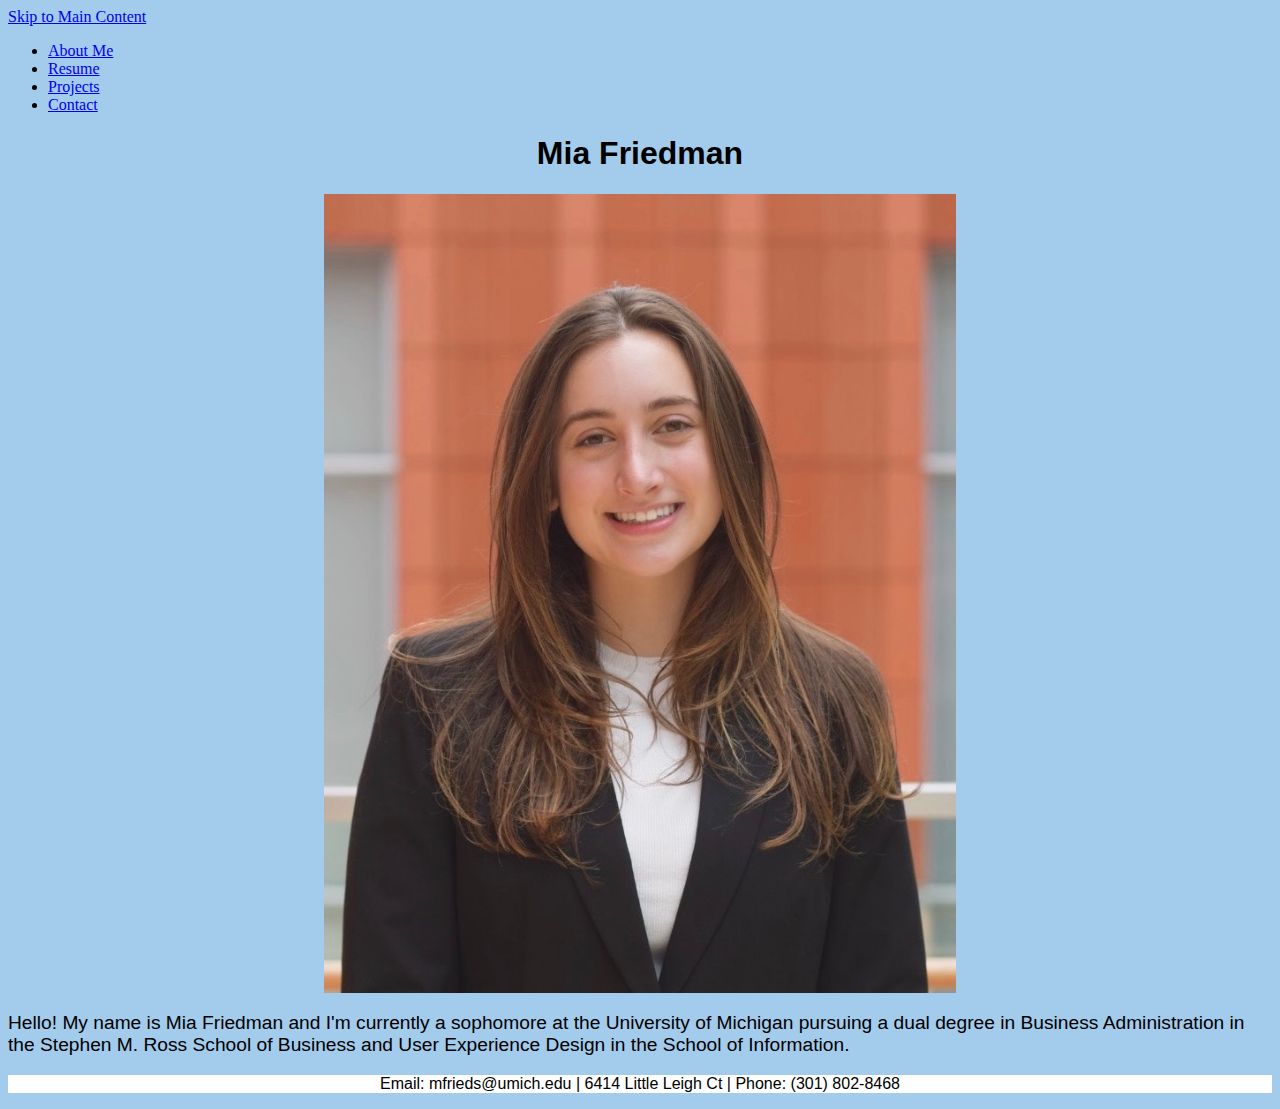
==== index.html @ 4ded36b2 "first commit" ====
<!DOCTYPE html>
<html lang="en">
  <head>
    <meta charset="UTF-8">
    <meta name="viewport" content="width=device-width, initial-scale=1.0">
    <link rel="icon" type="image/png" href="images/logo-drk.png" />
    <link rel="stylesheet" type="text/css" href="css/html5reset.css">
    <link rel="stylesheet" type="text/css" href="css/style.css">
    <title>Mia Friedman.</title>
  </head>
  <body>
    <div class="skip"><a href="#main">Skip to Main Content</a></div>
    <header>
      <nav>
          <ul>
            <li><a href= index.html >About Me</a></li>
            <li><a href= resume.html >Resume</a></li>
            <li><a href= projects.html >Projects</a></li>
            <li><a href= contact.html >Contact</a></li>
          </ul>
        </nav>
    </header>
        <h1>Mia Friedman</h1>
        <img id="image1" src="images/headshot.jpeg" width=500 height= auto alt="Mia Friedman's headshot" />	
      <main id="main">
        <p id="bio"> Hello! My name is Mia Friedman and I'm currently a sophomore at the University of Michigan pursuing a dual degree in Business Administration in the Stephen M. Ross School of Business and User Experience Design in the School of Information.</p>
      </main>
    <footer>
      <p id= "footer"> Email: mfrieds@umich.edu | 6414 Little Leigh Ct | Phone: (301) 802-8468 <br/>
      </p>
    </footer>
  </body>
</html>
---- css/style.css ----
body{
    background-color:rgb(163, 203, 236);
}

h1{
    text-align: center;
    font-size: 200%;
    font-family: Helvetica, sans-serif, 'Times New Roman';

}

#image1{
    display: block;
    margin-left: auto;
    margin-right: auto;
    width: 50%;
}

#bio{
    font-size: 120%;
    font-family: Helvetica, sans-serif, 'Times New Roman'; 
}

footer{
    background-color: white;
    text-align: center;
}

#footer{
    font-size: 100%;
    font-family: Helvetica, sans-serif, 'Times New Roman'; 
}
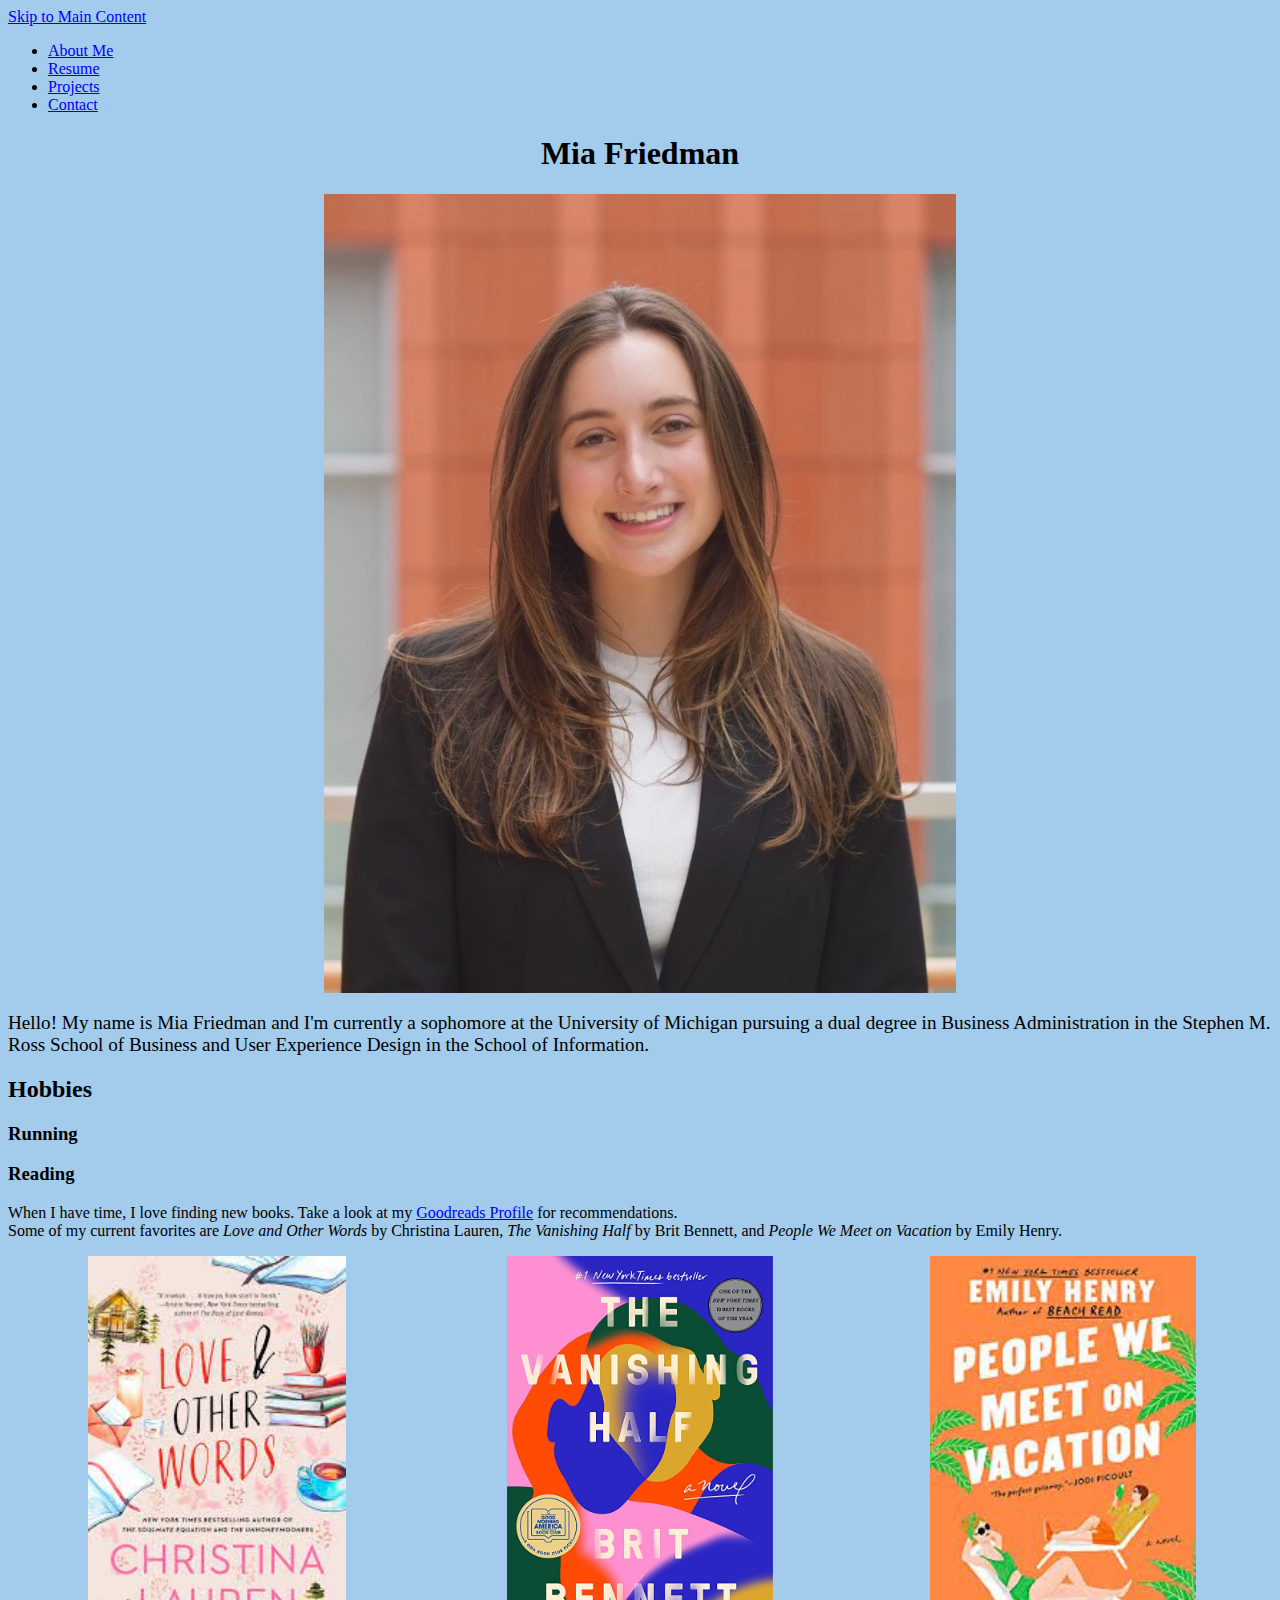
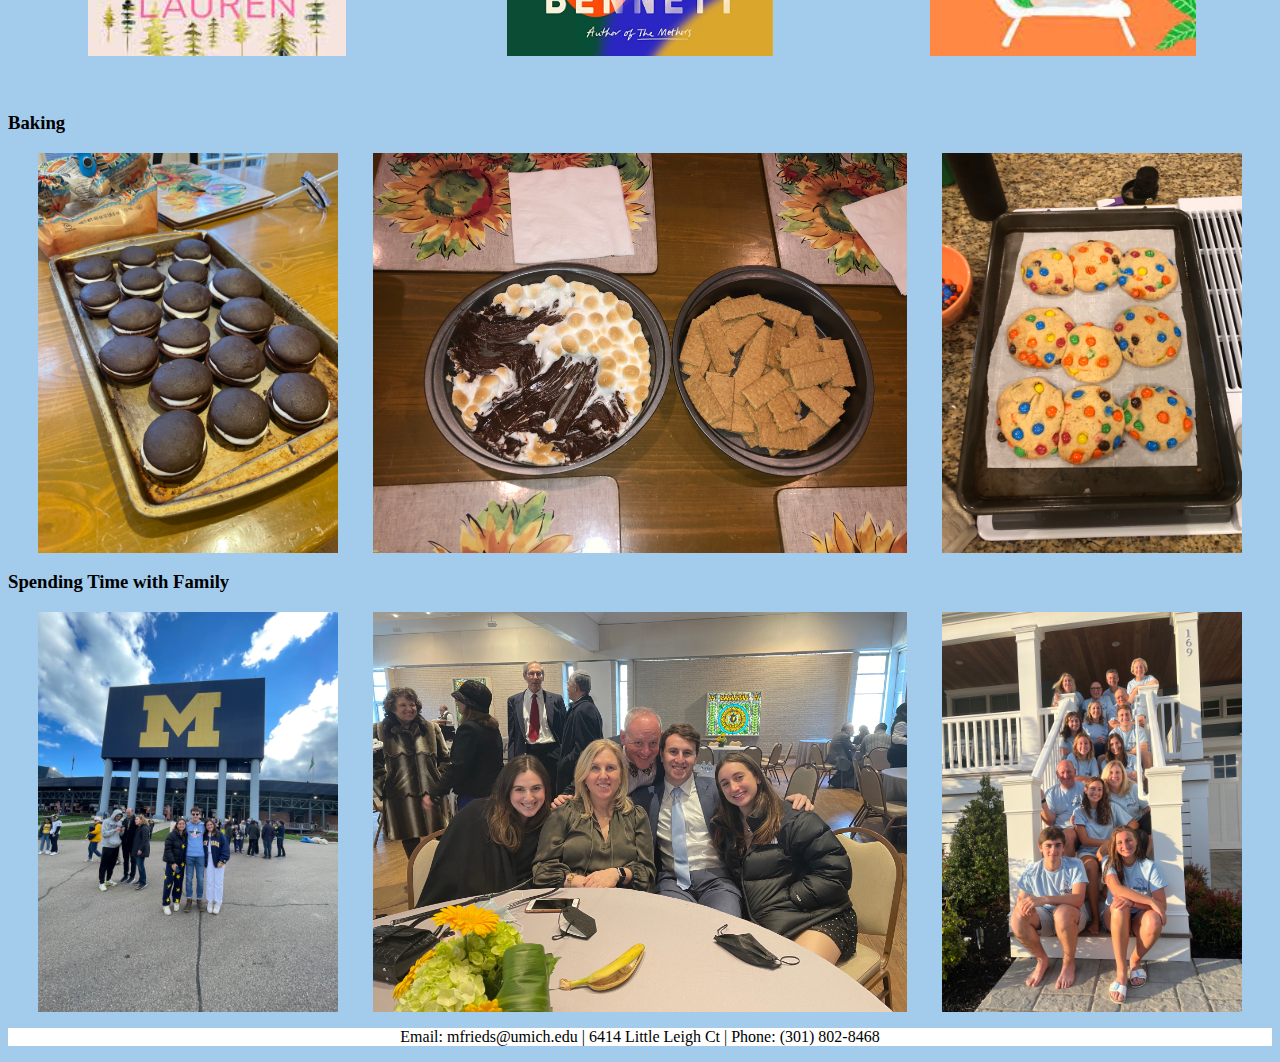
==== commit 61270b05: "march 21 4:51" ====
--- a/index.html
+++ b/index.html
@@ -24,6 +24,29 @@
         <img id="image1" src="images/headshot.jpeg" width=500 height= auto alt="Mia Friedman's headshot" />	
       <main id="main">
         <p id="bio"> Hello! My name is Mia Friedman and I'm currently a sophomore at the University of Michigan pursuing a dual degree in Business Administration in the Stephen M. Ross School of Business and User Experience Design in the School of Information.</p>
+        <h2>Hobbies</h2>
+        <h3>Running</h3>
+        <h3>Reading</h3>
+          <p>When I have time, I love finding new books. Take a look at my <a href="https://www.goodreads.com/user/show/157406484-mia-friedman">Goodreads Profile</a> for recommendations.<br/>
+            Some of my current favorites are <i>Love and Other Words</i> by Christina Lauren, <i>The Vanishing Half</i> by Brit Bennett, and <i>People We Meet on Vacation</i> by Emily Henry. 
+            <div id="books">
+            <img id="book1" src="images/LAOW.jpg" width=auto height= 400px alt="Love and Other Words Cover" />
+            <img id="book2" src="images/TVH.jpg" width=auto height= 400px alt="The Vanishing Half Cover" />
+            <img id="book3" src="images/PWMOV.jpg" width=auto height= 400px alt="People We Meet on Vacation Cover" />
+          </p>
+        </div>
+        <h3>Baking</h3>
+        <div id="baking">
+          <img id="bake1" src="images/bake1.jpg" width=auto height= 400px alt="whoopie pies on a cooking tray" />
+          <img id="bake3" src="images/bake3.jpg" width=auto height= 400px alt="s'mores dip and graham crackers in baking dishes" />
+          <img id="bake2" src="images/bake2.jpg" width=auto height= 400px alt="m&m cookies freshly out of the oven" />
+        </div>
+        <h3>Spending Time with Family</h3>
+        <div id="family">
+          <img id="fam1" src="images/fam1.jpg" width=auto height= 400px alt="My siblings and I at the Big House in front of the block M" />
+          <img id="fam3" src="images/fam3.jpg" width=auto height= 400px alt="My family sitting at a table together at my cousin's Bat Mitzvah" />
+          <img id="fam2" src="images/fam2.jpg" width=auto height= 400px alt="My entire extended family sitting on the steps outside a beach house in Avalon, New Jersey" />
+        </div>
       </main>
     <footer>
       <p id= "footer"> Email: mfrieds@umich.edu | 6414 Little Leigh Ct | Phone: (301) 802-8468 <br/>
--- a/css/style.css
+++ b/css/style.css
@@ -5,7 +5,7 @@
 h1{
     text-align: center;
     font-size: 200%;
-    font-family: Helvetica, sans-serif, 'Times New Roman';
+    font-family: 'Times New Roman';
 
 }
 
@@ -18,7 +18,7 @@
 
 #bio{
     font-size: 120%;
-    font-family: Helvetica, sans-serif, 'Times New Roman'; 
+    font-family: 'Times New Roman'; 
 }
 
 footer{
@@ -28,7 +28,30 @@
 
 #footer{
     font-size: 100%;
-    font-family: Helvetica, sans-serif, 'Times New Roman'; 
+    font-family: 'Times New Roman'; 
 }
 
+#books {
+    display: grid;
+    justify-items: center;
+    justify-content: center;
+    grid-template-columns: 1fr 1fr 1fr;
+    grid-gap: 5px;
+}
 
+#baking {
+    display: grid;
+    justify-items: center;
+    justify-content: center;
+    grid-template-columns: 1fr 1fr 1fr;
+    grid-gap: 5px;
+}
+
+#family {
+    display: grid;
+    justify-items: center;
+    justify-content: center;
+    grid-template-columns: 1fr 1fr 1fr;
+    grid-gap: 5px;
+}
+
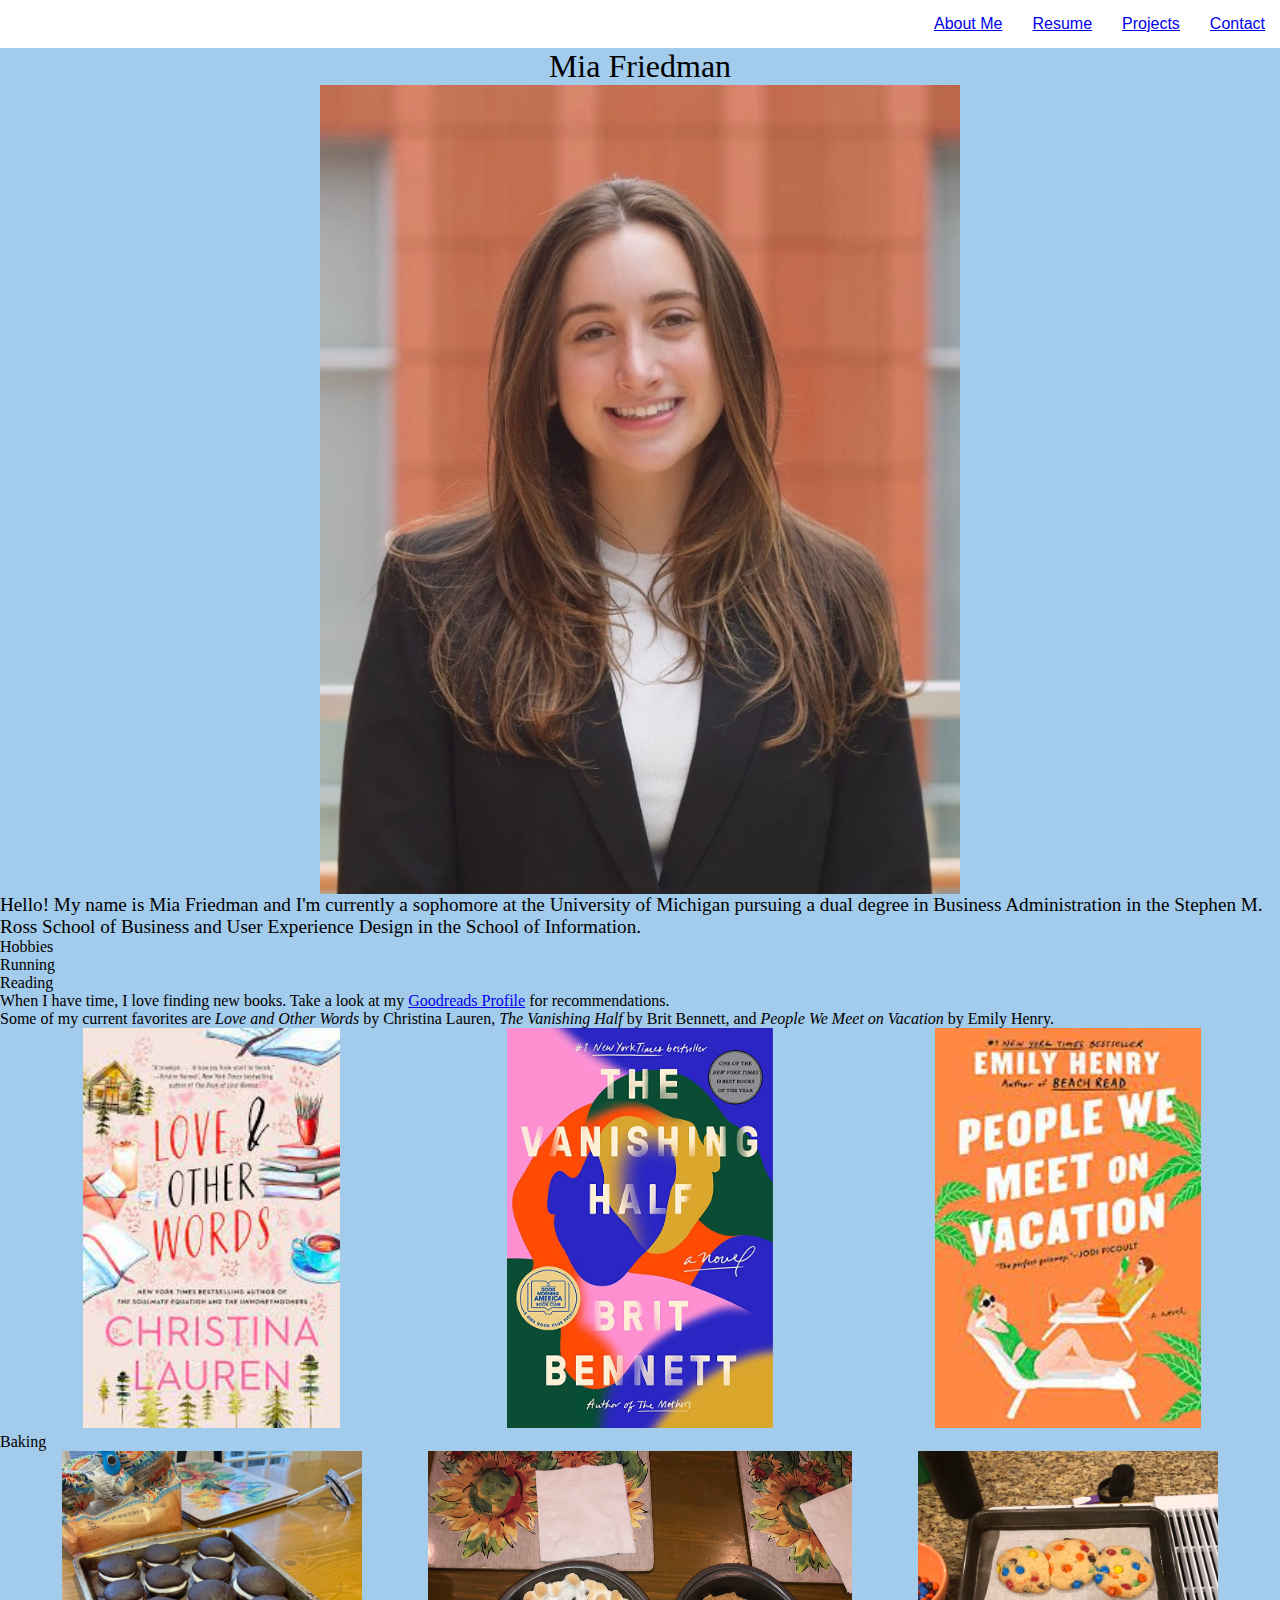
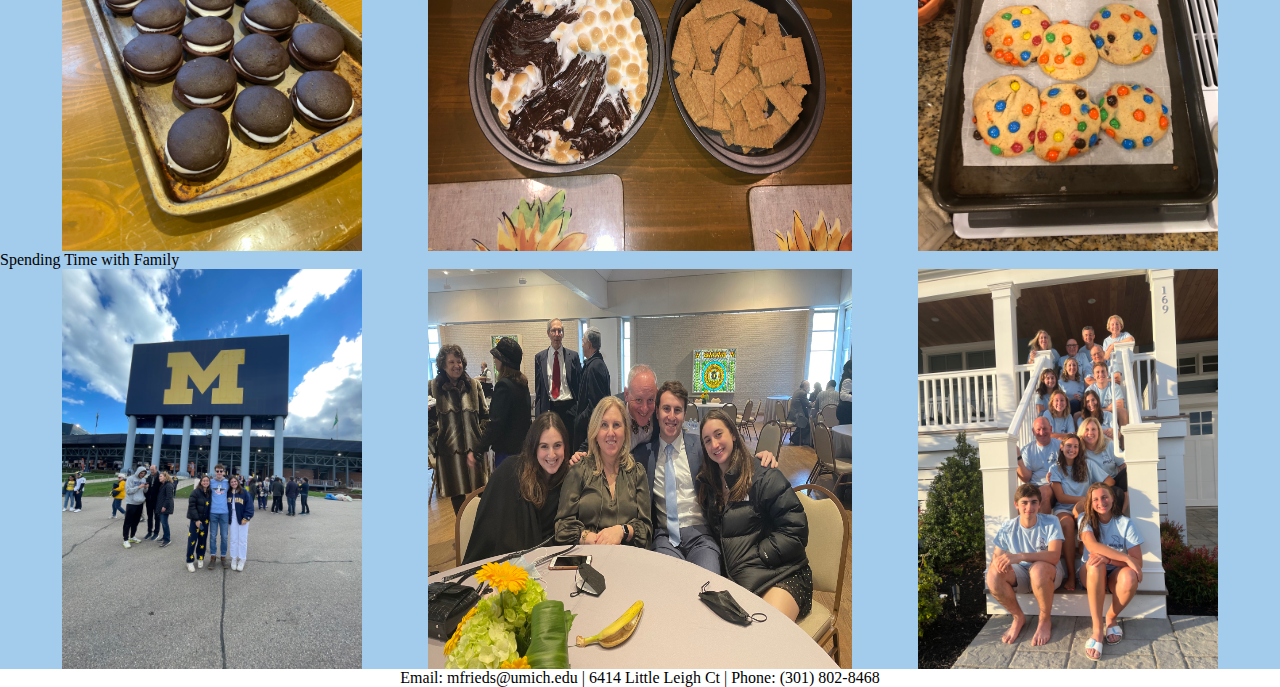
==== commit dc822937: "commit 3/22" ====
--- a/index.html
+++ b/index.html
@@ -9,20 +9,20 @@
     <title>Mia Friedman.</title>
   </head>
   <body>
-    <div class="skip"><a href="#main">Skip to Main Content</a></div>
+  <div class="skip"><a href="#main">Skip to Main Content</a></div>
     <header>
       <nav>
-          <ul>
+          <ul class=nav_links>
             <li><a href= index.html >About Me</a></li>
             <li><a href= resume.html >Resume</a></li>
             <li><a href= projects.html >Projects</a></li>
             <li><a href= contact.html >Contact</a></li>
           </ul>
         </nav>
-    </header>
+    </header>	
+      <main id="main">
         <h1>Mia Friedman</h1>
-        <img id="image1" src="images/headshot.jpeg" width=500 height= auto alt="Mia Friedman's headshot" />	
-      <main id="main">
+        <img id="image1" src="images/headshot.jpeg" width=500 height= auto alt="Mia Friedman's headshot" />
         <p id="bio"> Hello! My name is Mia Friedman and I'm currently a sophomore at the University of Michigan pursuing a dual degree in Business Administration in the Stephen M. Ross School of Business and User Experience Design in the School of Information.</p>
         <h2>Hobbies</h2>
         <h3>Running</h3>
--- a/css/style.css
+++ b/css/style.css
@@ -1,3 +1,15 @@
+.skip a{
+    position: absolute;
+    top: -40px;
+}
+
+.skip a:focus{
+    position: absolute;
+    top: 55px;
+    left: 5px;
+
+}
+
 body{
     background-color:rgb(163, 203, 236);
 }
@@ -55,3 +67,27 @@
     grid-gap: 5px;
 }
 
+header{
+    background-color: white;
+    display: flex;
+    flex-direction: row;
+    justify-content: flex-end;
+  }
+
+.nav_links {
+    display: flex;
+    justify-content: center;
+    align-items: center;
+}
+.nav_links li{
+    padding: 15px;
+    list-style-type: none;
+    font-family:Impact, Haettenschweiler, 'Arial Narrow Bold', sans-serif;
+    color: navy;
+}
+
+.nav_links a:hover{
+    color: rgb(231, 19, 181);
+    font-size: 120%;
+  }
+
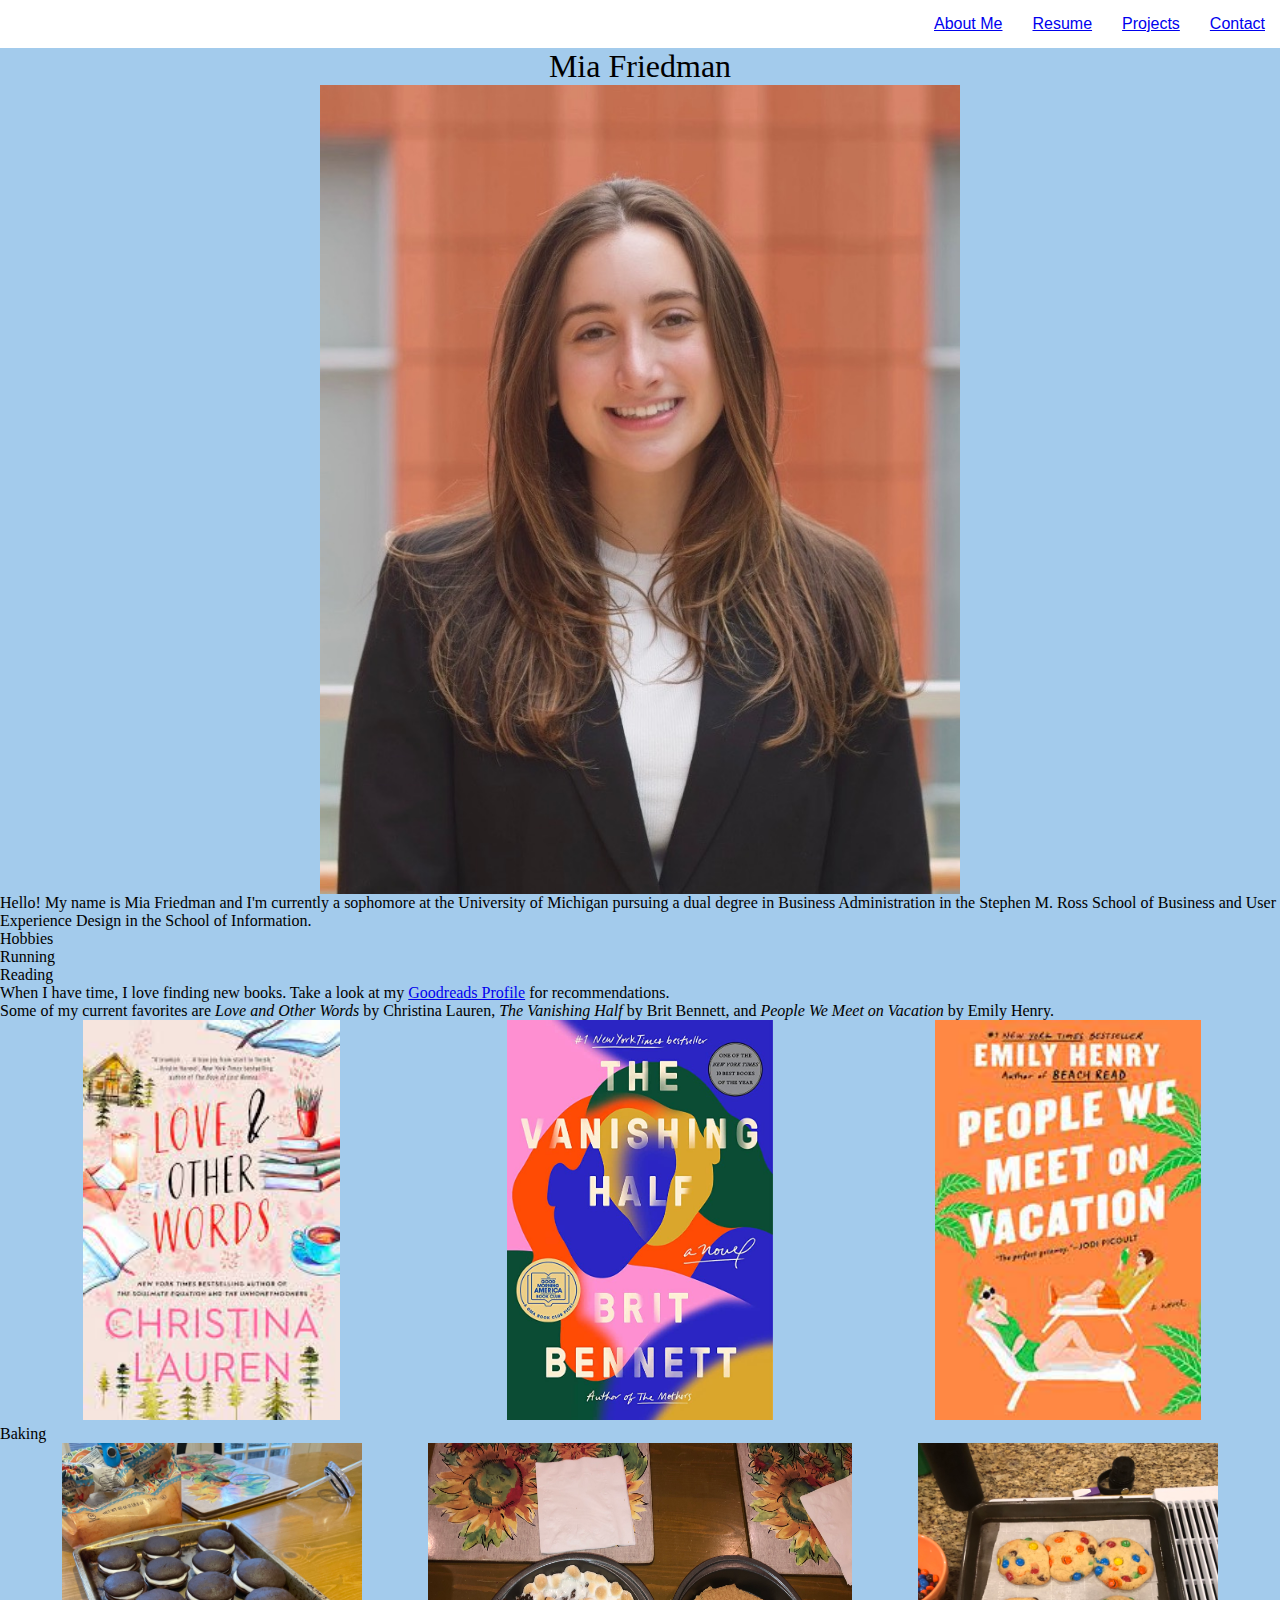
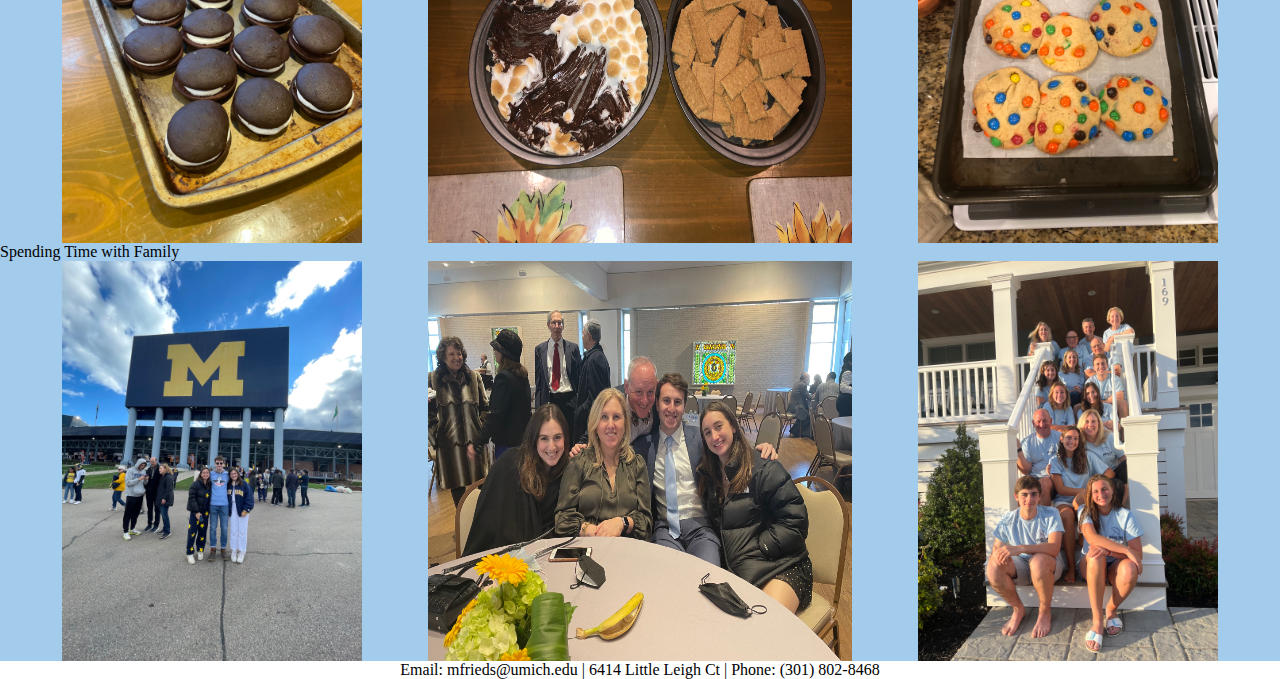
==== commit 448999f0: "Add files via upload" ====
--- a/index.html
+++ b/index.html
@@ -20,10 +20,10 @@
           </ul>
         </nav>
     </header>	
-      <main id="main">
+      <main>
         <h1>Mia Friedman</h1>
         <img id="image1" src="images/headshot.jpeg" width=500 height= auto alt="Mia Friedman's headshot" />
-        <p id="bio"> Hello! My name is Mia Friedman and I'm currently a sophomore at the University of Michigan pursuing a dual degree in Business Administration in the Stephen M. Ross School of Business and User Experience Design in the School of Information.</p>
+        <p id="main" id="bio"> Hello! My name is Mia Friedman and I'm currently a sophomore at the University of Michigan pursuing a dual degree in Business Administration in the Stephen M. Ross School of Business and User Experience Design in the School of Information.</p>
         <h2>Hobbies</h2>
         <h3>Running</h3>
         <h3>Reading</h3>
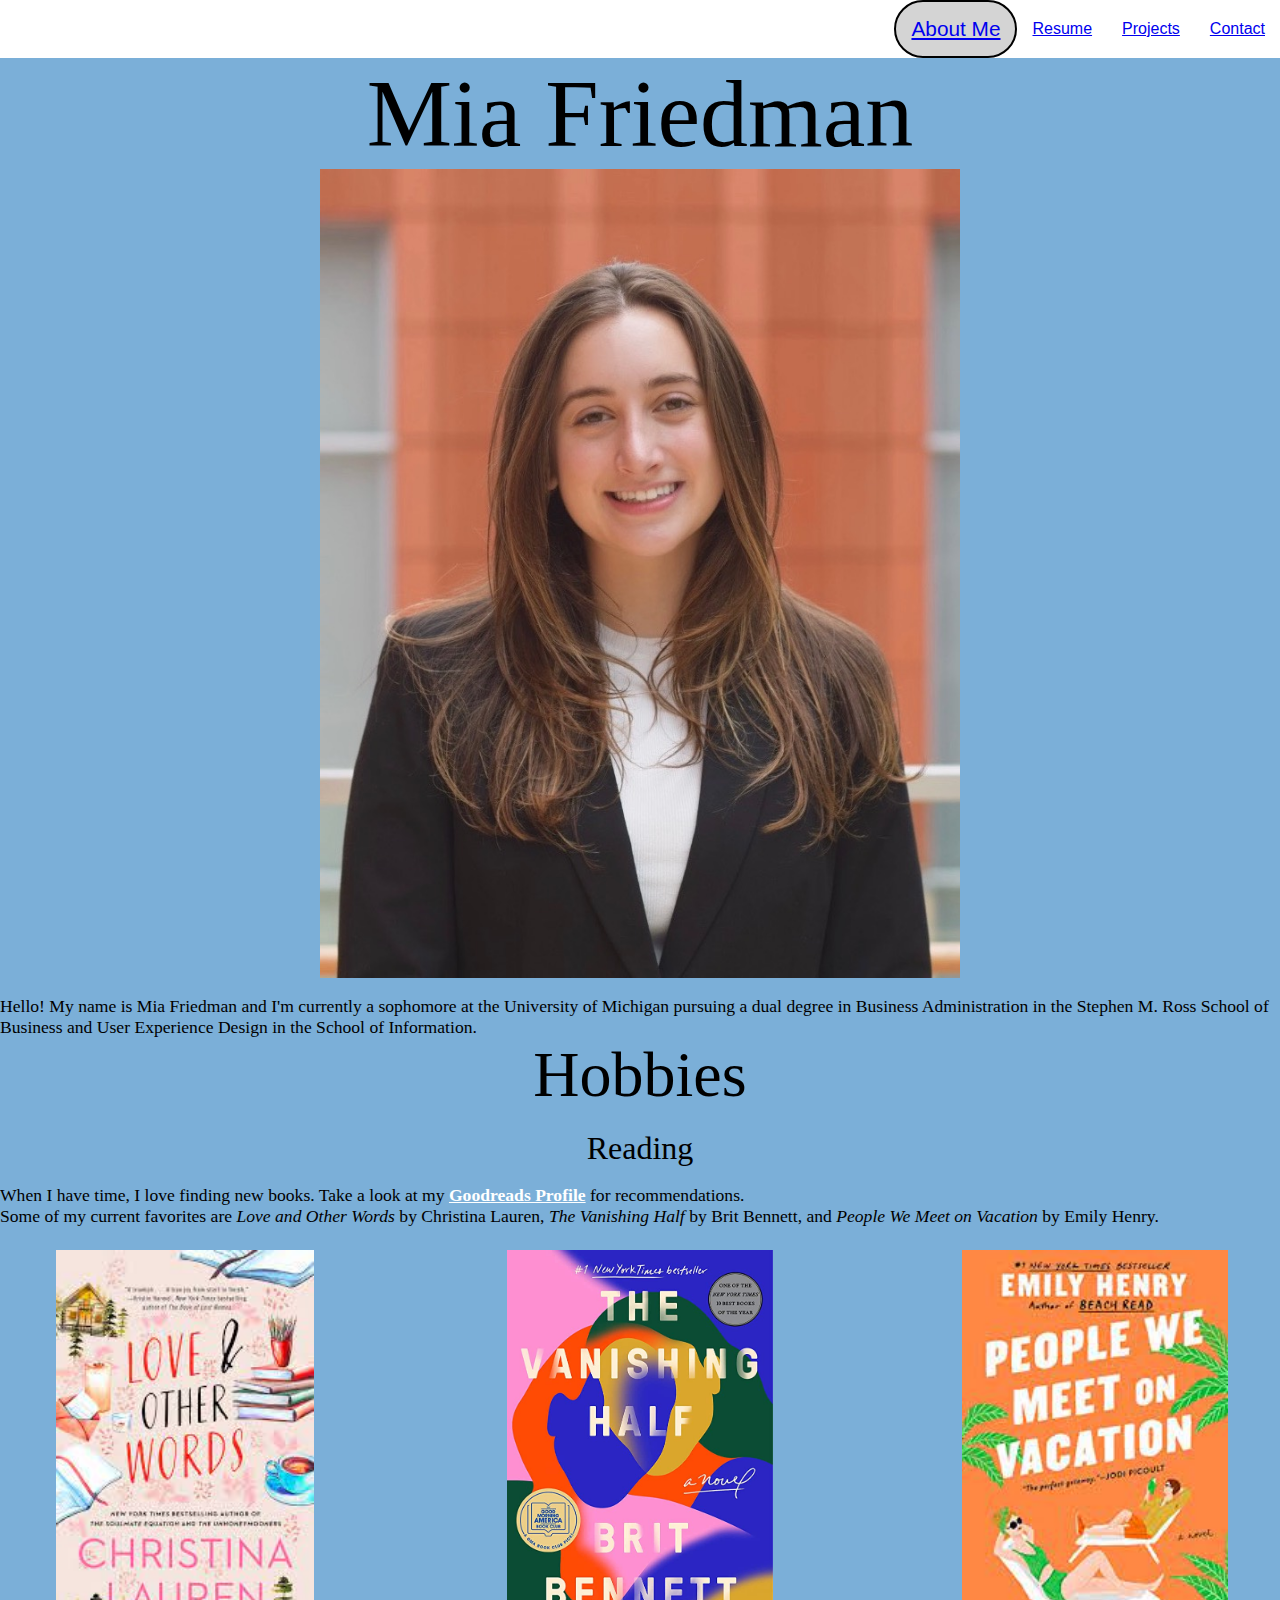
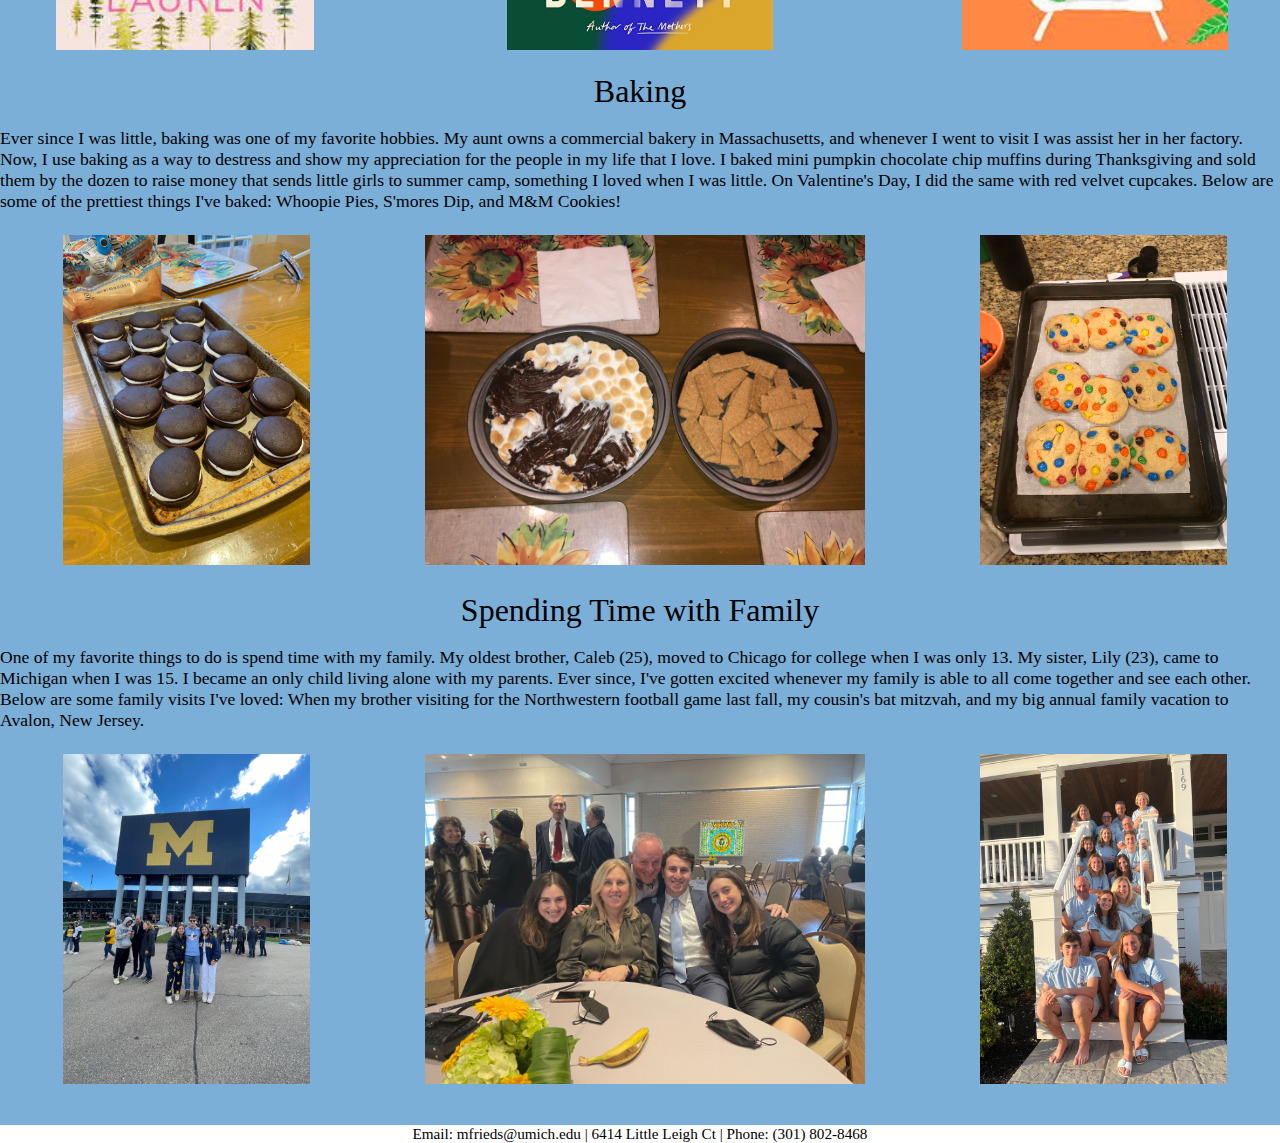
==== commit e351e14b: "project 2 check in commit" ====
--- a/index.html
+++ b/index.html
@@ -13,40 +13,57 @@
     <header>
       <nav>
           <ul class=nav_links>
-            <li><a href= index.html >About Me</a></li>
+            <li class="current"><a href= index.html >About Me</a></li>
             <li><a href= resume.html >Resume</a></li>
             <li><a href= projects.html >Projects</a></li>
             <li><a href= contact.html >Contact</a></li>
           </ul>
         </nav>
     </header>	
-      <main>
+       <main>
         <h1>Mia Friedman</h1>
         <img id="image1" src="images/headshot.jpeg" width=500 height= auto alt="Mia Friedman's headshot" />
+        <br>
         <p id="main" id="bio"> Hello! My name is Mia Friedman and I'm currently a sophomore at the University of Michigan pursuing a dual degree in Business Administration in the Stephen M. Ross School of Business and User Experience Design in the School of Information.</p>
         <h2>Hobbies</h2>
-        <h3>Running</h3>
+        <br>
         <h3>Reading</h3>
-          <p>When I have time, I love finding new books. Take a look at my <a href="https://www.goodreads.com/user/show/157406484-mia-friedman">Goodreads Profile</a> for recommendations.<br/>
+        <br>
+          <p>When I have time, I love finding new books. Take a look at my <a id="goodreads" href="https://www.goodreads.com/user/show/157406484-mia-friedman">Goodreads Profile</a> for recommendations.<br/>
             Some of my current favorites are <i>Love and Other Words</i> by Christina Lauren, <i>The Vanishing Half</i> by Brit Bennett, and <i>People We Meet on Vacation</i> by Emily Henry. 
+          </p>
+          <br>
             <div id="books">
             <img id="book1" src="images/LAOW.jpg" width=auto height= 400px alt="Love and Other Words Cover" />
             <img id="book2" src="images/TVH.jpg" width=auto height= 400px alt="The Vanishing Half Cover" />
             <img id="book3" src="images/PWMOV.jpg" width=auto height= 400px alt="People We Meet on Vacation Cover" />
-          </p>
         </div>
+        <br>
         <h3>Baking</h3>
+        <br>
+        <p>Ever since I was little, baking was one of my favorite hobbies. My aunt owns a commercial bakery in Massachusetts, and whenever I went to visit I was assist her in her factory. Now, I use baking as a way to destress and show my appreciation for the people in my life that I love. I baked mini pumpkin chocolate chip muffins during Thanksgiving and sold them by the dozen to raise money that sends little girls to summer camp, something I loved when I was little. On Valentine's Day, I did the same with red velvet cupcakes. Below are some of the prettiest things I've baked: Whoopie Pies, S'mores Dip, and M&M Cookies!
+        </p>
+        <br>
         <div id="baking">
-          <img id="bake1" src="images/bake1.jpg" width=auto height= 400px alt="whoopie pies on a cooking tray" />
-          <img id="bake3" src="images/bake3.jpg" width=auto height= 400px alt="s'mores dip and graham crackers in baking dishes" />
-          <img id="bake2" src="images/bake2.jpg" width=auto height= 400px alt="m&m cookies freshly out of the oven" />
+          <img id="bake1" src="images/bake1.jpg" width=auto alt="whoopie pies on a cooking tray" />
+          <div id="baking2">
+          <img id="bake3" src="images/bake3.jpg" width=auto alt="s'mores dip and graham crackers in baking dishes" />
+          </div>
+          <img id="bake2" src="images/bake2.jpg" width=auto alt="m&m cookies freshly out of the oven" />
         </div>
+        <br>
         <h3>Spending Time with Family</h3>
+        <br>
+        <p>One of my favorite things to do is spend time with my family. My oldest brother, Caleb (25), moved to Chicago for college when I was only 13. My sister, Lily (23), came to Michigan when I was 15. I became an only child living alone with my parents. Ever since, I've gotten excited whenever my family is able to all come together and see each other. Below are some family visits I've loved: When my brother visiting for the Northwestern football game last fall, my cousin's bat mitzvah, and my big annual family vacation to Avalon, New Jersey. 
+        </p>
+        <br>
         <div id="family">
-          <img id="fam1" src="images/fam1.jpg" width=auto height= 400px alt="My siblings and I at the Big House in front of the block M" />
-          <img id="fam3" src="images/fam3.jpg" width=auto height= 400px alt="My family sitting at a table together at my cousin's Bat Mitzvah" />
-          <img id="fam2" src="images/fam2.jpg" width=auto height= 400px alt="My entire extended family sitting on the steps outside a beach house in Avalon, New Jersey" />
+          <img id="fam1" src="images/fam1.jpg" width=auto alt="My siblings and I at the Big House in front of the block M" />
+          <img id="fam3" src="images/fam3.jpg" width=auto alt="My family sitting at a table together at my cousin's Bat Mitzvah" />
+          <img id="fam2" src="images/fam2.jpg" width=auto alt="My entire extended family sitting on the steps outside a beach house in Avalon, New Jersey" />
         </div>
+        <br>
+        <br>
       </main>
     <footer>
       <p id= "footer"> Email: mfrieds@umich.edu | 6414 Little Leigh Ct | Phone: (301) 802-8468 <br/>
--- a/css/style.css
+++ b/css/style.css
@@ -11,14 +11,33 @@
 }
 
 body{
-    background-color:rgb(163, 203, 236);
+    background-color:rgb(197, 224, 246);
 }
 
 h1{
     text-align: center;
+    font-size: 600%;
+    font-family: 'Impact';
+
+}
+
+h2{
+    width: 100%;
+    text-align: center;
+    font-size: 400%;
+    font-family: 'Impact';
+}
+
+h3{
+    text-align: center;
     font-size: 200%;
-    font-family: 'Times New Roman';
-
+    font-family: 'Impact';
+}
+
+p{
+    font-size: 110%;
+    font-family: 'Georgia'; 
+    text-align: center;
 }
 
 #image1{
@@ -28,54 +47,16 @@
     width: 50%;
 }
 
-#bio{
-    font-size: 120%;
-    font-family: 'Times New Roman'; 
-}
-
-footer{
-    background-color: white;
-    text-align: center;
-}
-
-#footer{
-    font-size: 100%;
-    font-family: 'Times New Roman'; 
-}
-
-#books {
-    display: grid;
-    justify-items: center;
-    justify-content: center;
-    grid-template-columns: 1fr 1fr 1fr;
-    grid-gap: 5px;
-}
-
-#baking {
-    display: grid;
-    justify-items: center;
-    justify-content: center;
-    grid-template-columns: 1fr 1fr 1fr;
-    grid-gap: 5px;
-}
-
-#family {
-    display: grid;
-    justify-items: center;
-    justify-content: center;
-    grid-template-columns: 1fr 1fr 1fr;
-    grid-gap: 5px;
-}
-
 header{
     background-color: white;
     display: flex;
-    flex-direction: row;
-    justify-content: flex-end;
+    justify-content: center;
   }
 
 .nav_links {
     display: flex;
+    flex-direction: column;
+    flex-wrap: wrap;
     justify-content: center;
     align-items: center;
 }
@@ -88,6 +69,187 @@
 
 .nav_links a:hover{
     color: rgb(231, 19, 181);
-    font-size: 120%;
+    font-size: 110%;
   }
 
+.current{
+    background-color: rgb(212, 212, 212);
+    font-size: 130%;
+    border: solid 2px black;
+    border-radius: 35px;
+}
+
+#book1, #book2, #book3 {
+    height: 200px;
+}
+
+#books {
+    display: grid;
+    justify-items: center;
+    justify-content: center;
+    grid-template-columns: 1fr 1fr 1fr;
+    grid-gap: 5px;
+}
+
+#bake1, #bake2{
+    height: 300px;
+}
+
+#bake3{
+    height: 220px;
+}
+
+#baking{
+    display: grid;
+    justify-items: center;
+    justify-content: center;
+    align-content: center;
+    grid-area: 1/2/1/2;
+    grid-gap: 10px;
+}
+
+#fam1, #fam2{
+    height: 300px;
+}
+
+
+#fam3{
+    height: 220px;
+}
+
+#family{
+    display: grid;
+    justify-items: center;
+    justify-content: center;
+    grid-area: 1/2/1/2;
+    grid-gap: 10px;
+}
+
+footer{
+    background-color: white;
+    text-align: center;
+}
+
+#footer{
+    font-size: 95%;
+    font-family: 'Impact'; 
+}
+
+#goodreads{
+    color: white;
+    font-weight: bold;
+}
+
+@media screen and (min-width: 500px){
+
+body{
+    background-color:rgb(163, 203, 236);
+}
+
+header{
+    flex-direction: row;
+    justify-content: center;
+}
+
+.nav_links {
+    flex-direction: row;
+}
+
+#book1, #book2, #book3{
+    height: 275px;
+    border: 2px black solid;
+}
+
+#books{
+    grid-template-columns: 1fr 1.5fr 1fr;
+    grid-gap: 5px;
+    margin: 5px;
+}
+
+#bake1, #bake2, #bake3{
+    height: 270px;
+    border: 2px black solid;
+}
+
+#baking{
+    width: 80%;
+    grid-template-columns: 1fr 2fr;
+    margin: 5px;
+    grid-gap: 5px;
+    justify-content: start;
+    justify-items: start;
+}
+
+#fam1, #fam2, #fam3{
+    height: 270px;
+    border: 2px black solid;
+}
+
+#family {
+    width: -80%;
+    direction: rtl;
+    grid-template-columns: 1fr 2fr;
+    margin: 5px;
+    grid-gap: 5px;
+    justify-content: start;
+    justify-items: start;
+}
+}
+
+
+@media screen and (min-width: 800px){
+
+body{
+    background-color:rgb(123, 175, 216);
+}
+
+main p{
+    text-align: start;
+}
+
+header{
+    justify-content: flex-end;
+}
+
+#book1, #book2, #book3{
+    height: 400px;
+    border: none;
+}
+
+#books{
+    justify-items: center;
+    justify-content: center;
+    grid-template-columns: 1fr 1.5fr 1fr;
+    grid-gap: 5px;
+    margin: 5px;
+}
+
+#bake1, #bake2, #bake3{
+    height: 330px;
+    border: none;
+}
+
+#baking{
+    width: 100%;
+    justify-items: center;
+    justify-content: center;
+    grid-template-columns: 1fr 1.5fr 1fr;
+    grid-gap: 5px;
+    margin: 5px;
+}
+
+#fam1, #fam2, #fam3{
+    height: 330px;
+    border: none;
+}
+
+#family {
+    width: 100%;
+    justify-items: center;
+    justify-content: center;
+    direction: ltr;
+    grid-template-columns: 1fr 1.5fr 1fr;
+    grid-gap: 5px;
+    margin: 5px;
+}
+}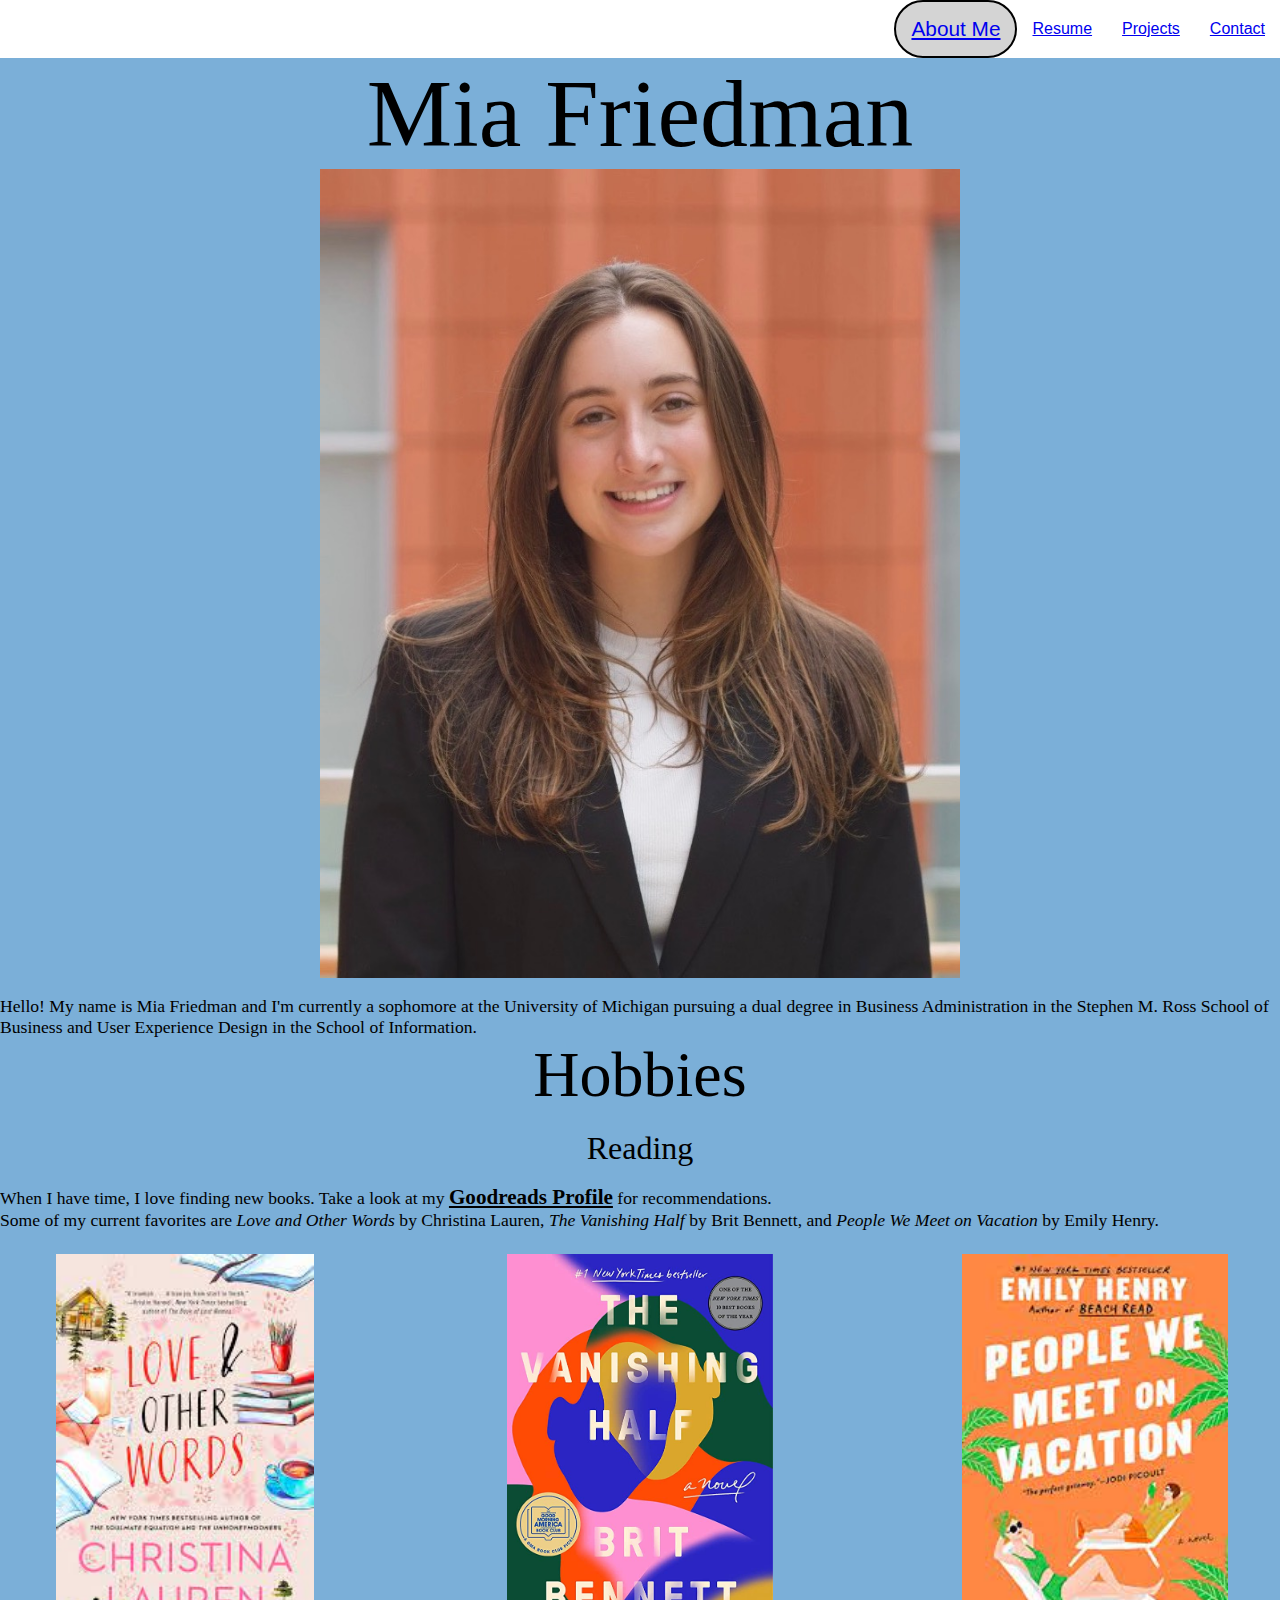
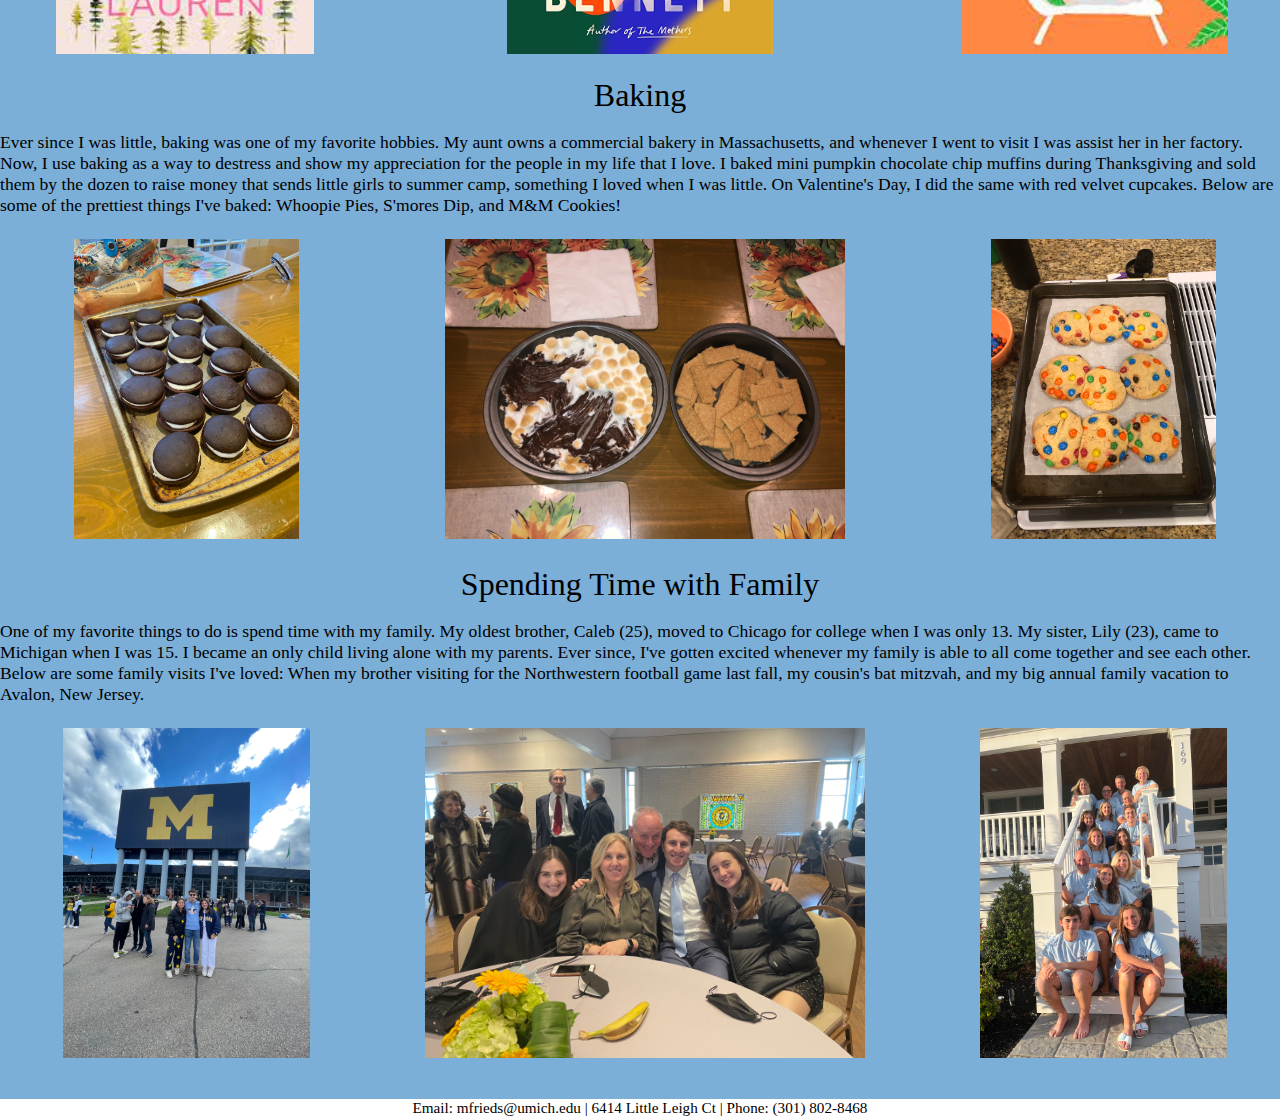
==== commit e3bfcbc7: "Mon night" ====
--- a/index.html
+++ b/index.html
@@ -21,6 +21,7 @@
         </nav>
     </header>	
        <main>
+        <div>
         <h1>Mia Friedman</h1>
         <img id="image1" src="images/headshot.jpeg" width=500 height= auto alt="Mia Friedman's headshot" />
         <br>
@@ -64,10 +65,12 @@
         </div>
         <br>
         <br>
+      </div>
       </main>
     <footer>
       <p id= "footer"> Email: mfrieds@umich.edu | 6414 Little Leigh Ct | Phone: (301) 802-8468 <br/>
       </p>
     </footer>
+    <script type="text/javascript" src="js/index.js"></script>
   </body>
 </html>
--- a/css/style.css
+++ b/css/style.css
@@ -1,13 +1,13 @@
 .skip a{
     position: absolute;
     top: -40px;
+    color: black;
 }
 
 .skip a:focus{
     position: absolute;
-    top: 55px;
+    top: 60px;
     left: 5px;
-
 }
 
 body{
@@ -109,7 +109,7 @@
 }
 
 #fam1, #fam2{
-    height: 300px;
+    height: 330px;
 }
 
 
@@ -136,11 +136,12 @@
 }
 
 #goodreads{
-    color: white;
-    font-weight: bold;
-}
-
-@media screen and (min-width: 500px){
+    color: black;
+    font-weight: bolder;
+    font-size: 120%;
+}
+
+@media screen and (min-width: 600px){
 
 body{
     background-color:rgb(163, 203, 236);
@@ -172,7 +173,7 @@
 }
 
 #baking{
-    width: 80%;
+    width: 100%;
     grid-template-columns: 1fr 2fr;
     margin: 5px;
     grid-gap: 5px;
@@ -186,7 +187,7 @@
 }
 
 #family {
-    width: -80%;
+    width: -100%;
     direction: rtl;
     grid-template-columns: 1fr 2fr;
     margin: 5px;
@@ -197,7 +198,7 @@
 }
 
 
-@media screen and (min-width: 800px){
+@media screen and (min-width: 1000px){
 
 body{
     background-color:rgb(123, 175, 216);
@@ -225,7 +226,7 @@
 }
 
 #bake1, #bake2, #bake3{
-    height: 330px;
+    height: 300px;
     border: none;
 }
 
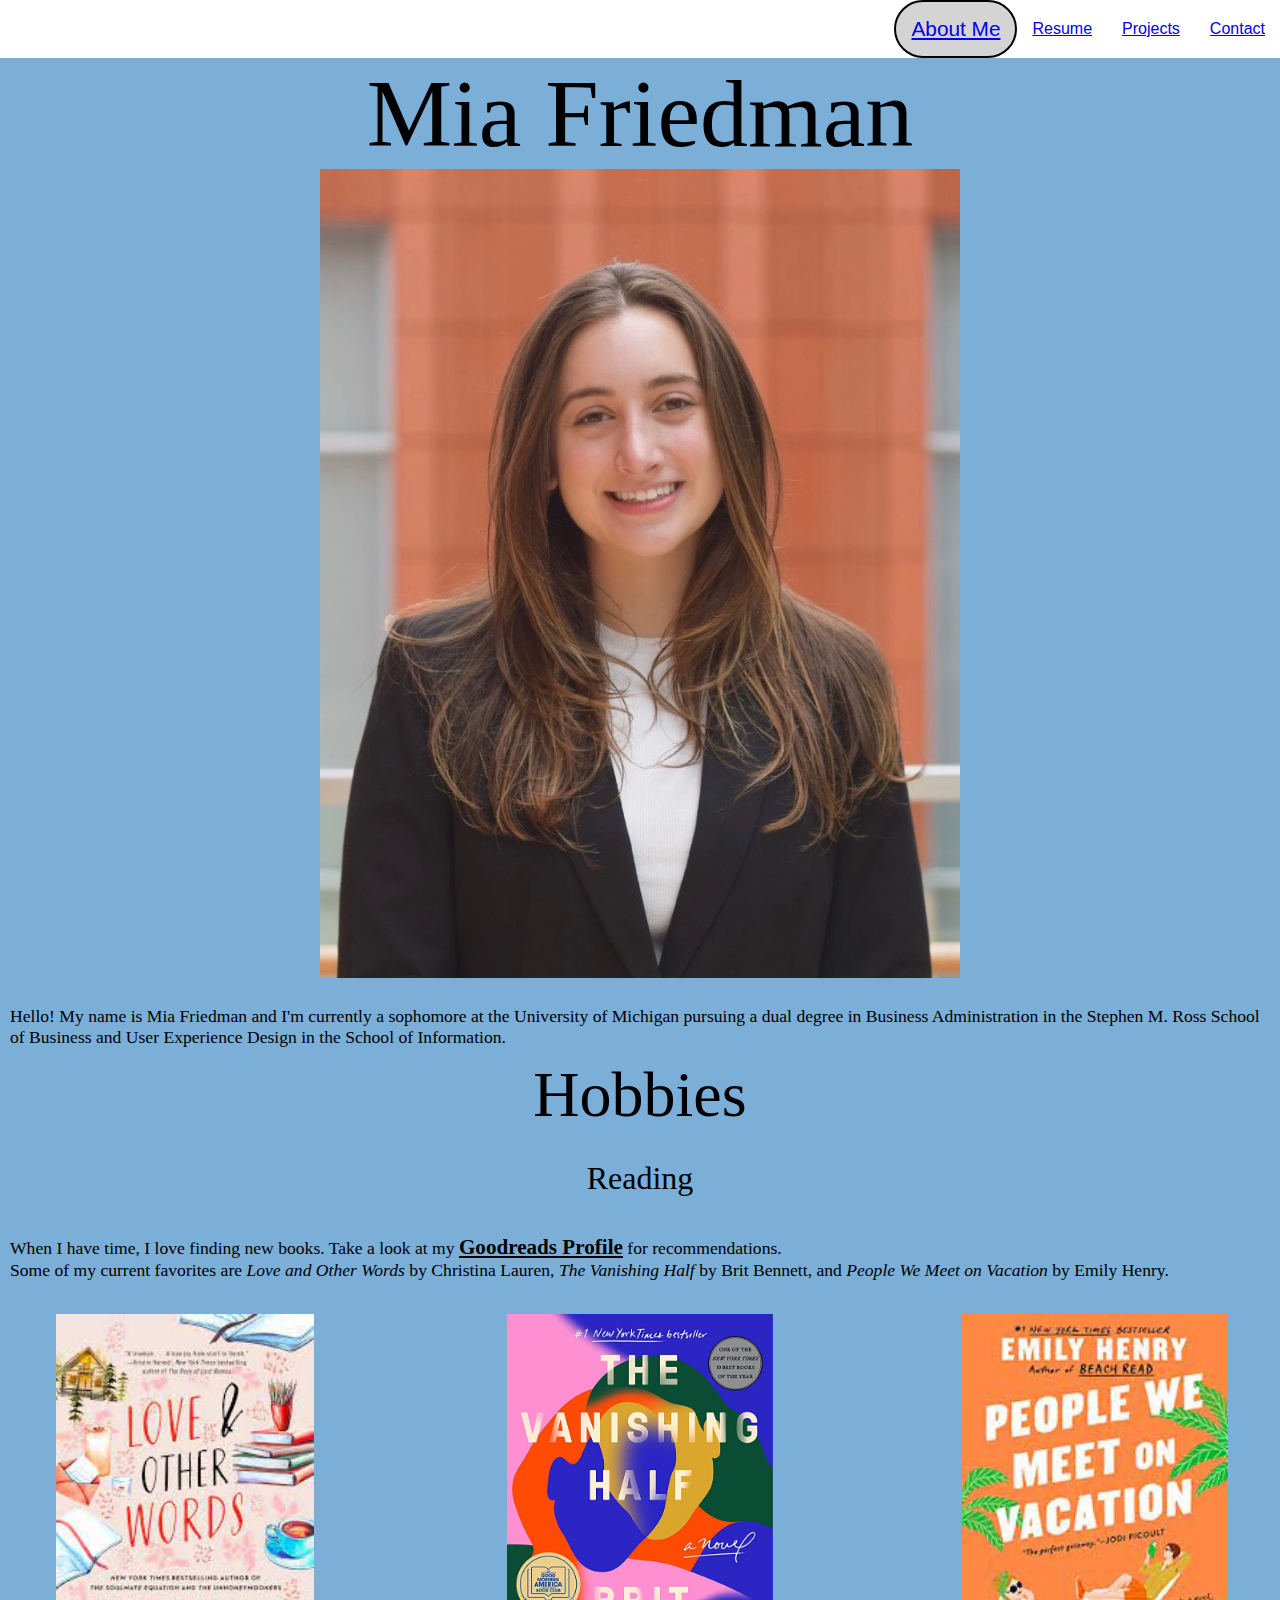
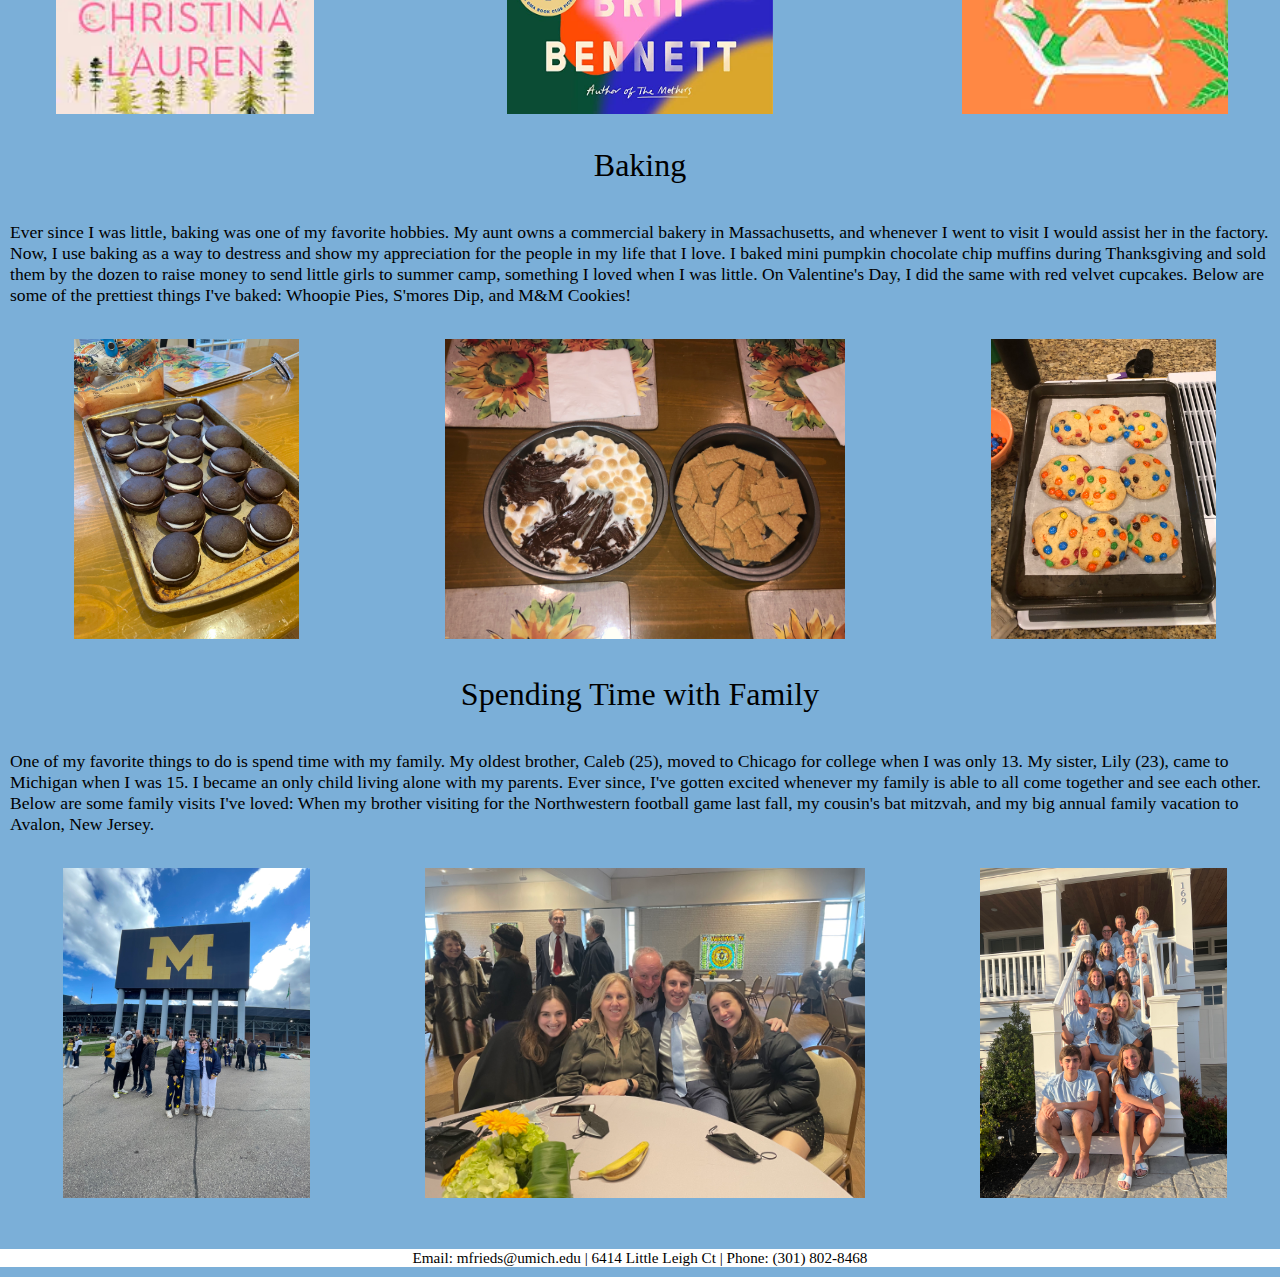
==== commit a787e6c6: "Add files via upload" ====
--- a/index.html
+++ b/index.html
@@ -42,7 +42,7 @@
         <br>
         <h3>Baking</h3>
         <br>
-        <p>Ever since I was little, baking was one of my favorite hobbies. My aunt owns a commercial bakery in Massachusetts, and whenever I went to visit I was assist her in her factory. Now, I use baking as a way to destress and show my appreciation for the people in my life that I love. I baked mini pumpkin chocolate chip muffins during Thanksgiving and sold them by the dozen to raise money that sends little girls to summer camp, something I loved when I was little. On Valentine's Day, I did the same with red velvet cupcakes. Below are some of the prettiest things I've baked: Whoopie Pies, S'mores Dip, and M&M Cookies!
+        <p>Ever since I was little, baking was one of my favorite hobbies. My aunt owns a commercial bakery in Massachusetts, and whenever I went to visit I would assist her in the factory. Now, I use baking as a way to destress and show my appreciation for the people in my life that I love. I baked mini pumpkin chocolate chip muffins during Thanksgiving and sold them by the dozen to raise money to send little girls to summer camp, something I loved when I was little. On Valentine's Day, I did the same with red velvet cupcakes. Below are some of the prettiest things I've baked: Whoopie Pies, S'mores Dip, and M&M Cookies!
         </p>
         <br>
         <div id="baking">
--- a/css/style.css
+++ b/css/style.css
@@ -32,6 +32,10 @@
     text-align: center;
     font-size: 200%;
     font-family: 'Impact';
+}
+
+h3, p{
+    margin: 10px;
 }
 
 p{
@@ -56,8 +60,6 @@
 .nav_links {
     display: flex;
     flex-direction: column;
-    flex-wrap: wrap;
-    justify-content: center;
     align-items: center;
 }
 .nav_links li{
@@ -147,10 +149,6 @@
     background-color:rgb(163, 203, 236);
 }
 
-header{
-    flex-direction: row;
-    justify-content: center;
-}
 
 .nav_links {
     flex-direction: row;
